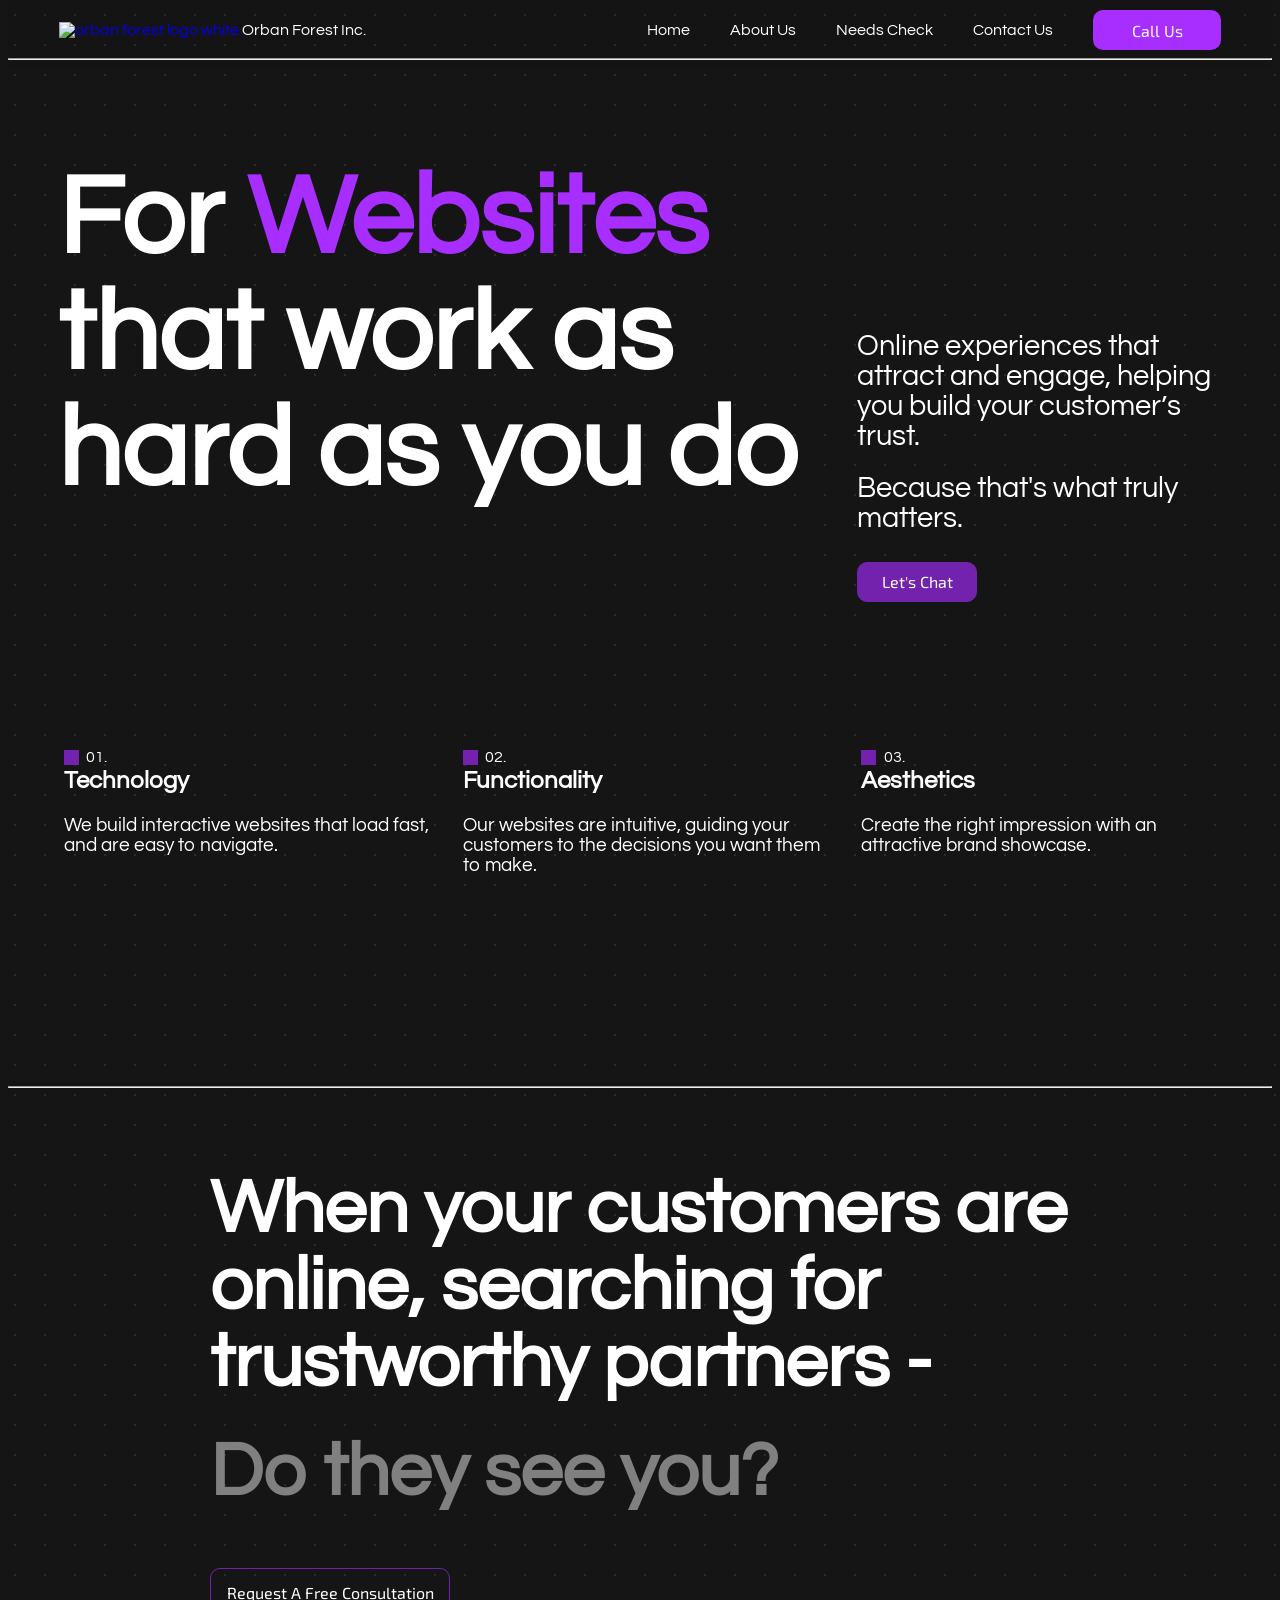
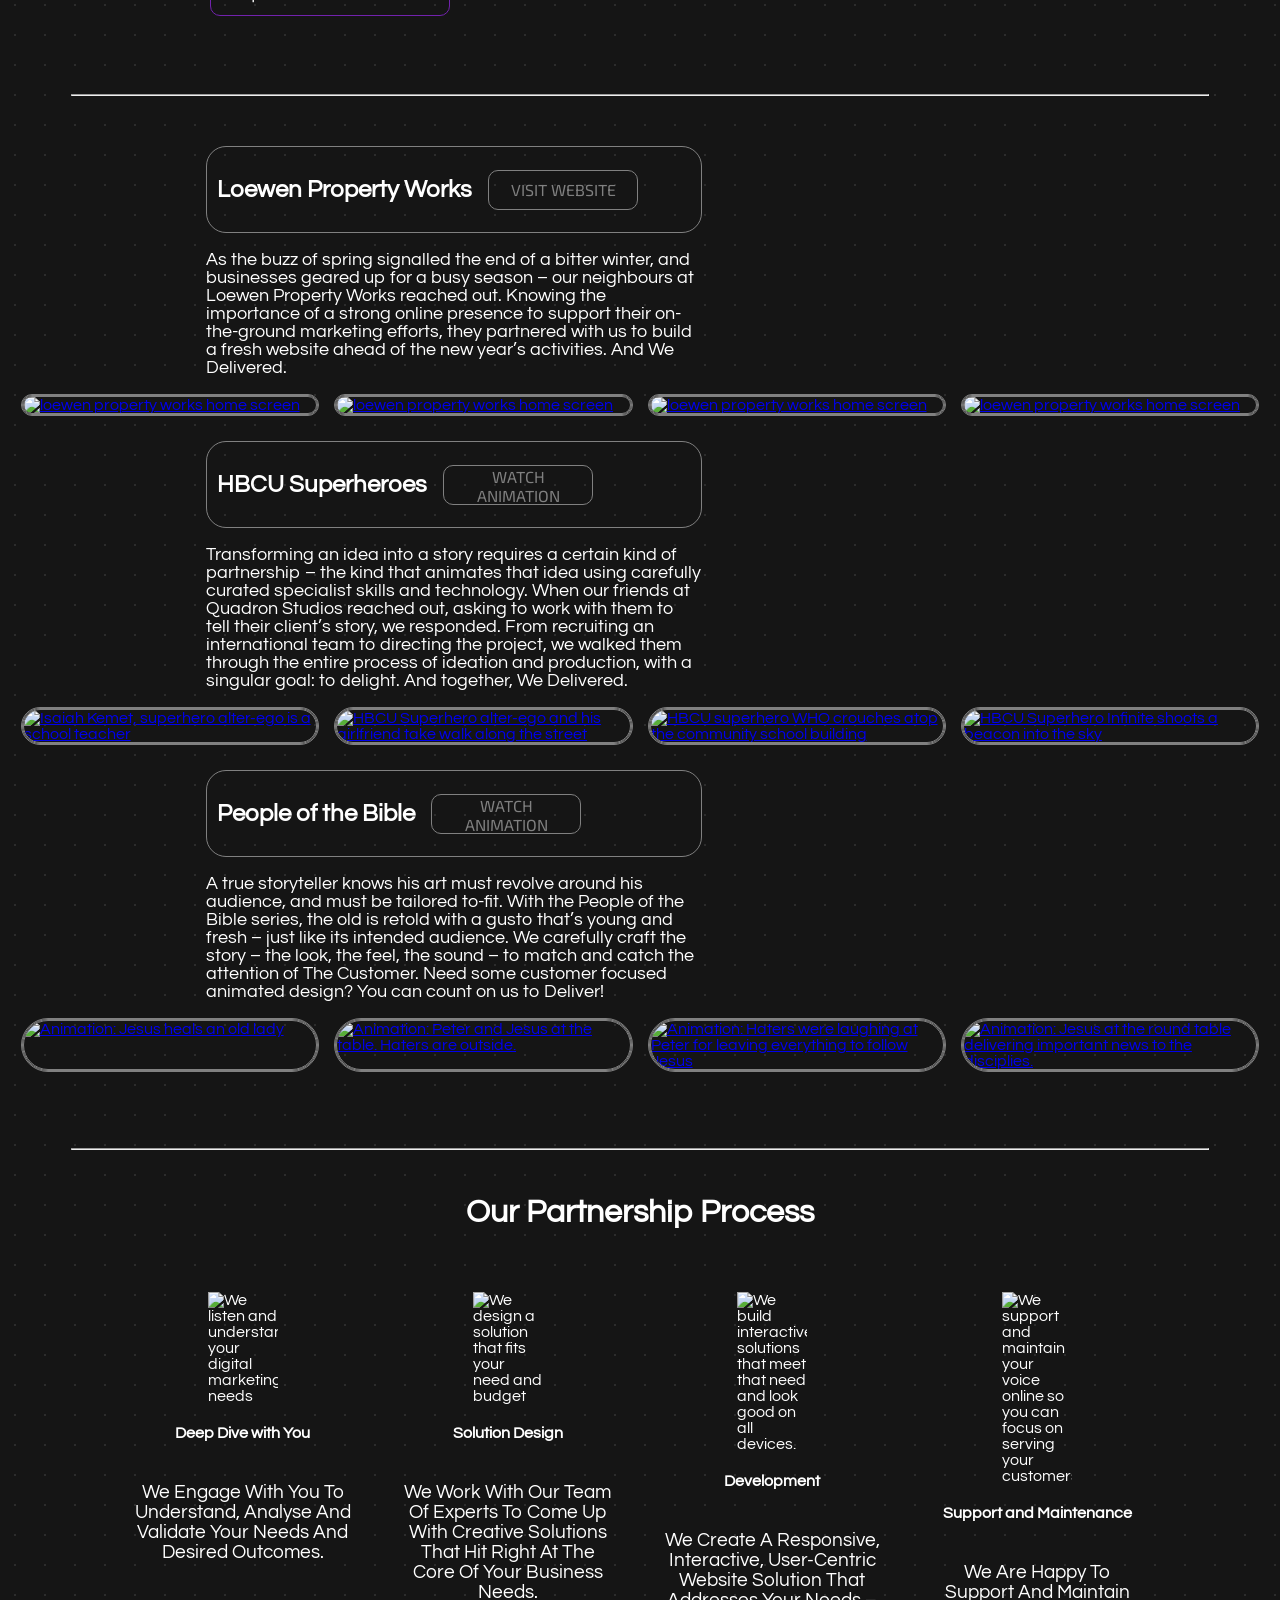
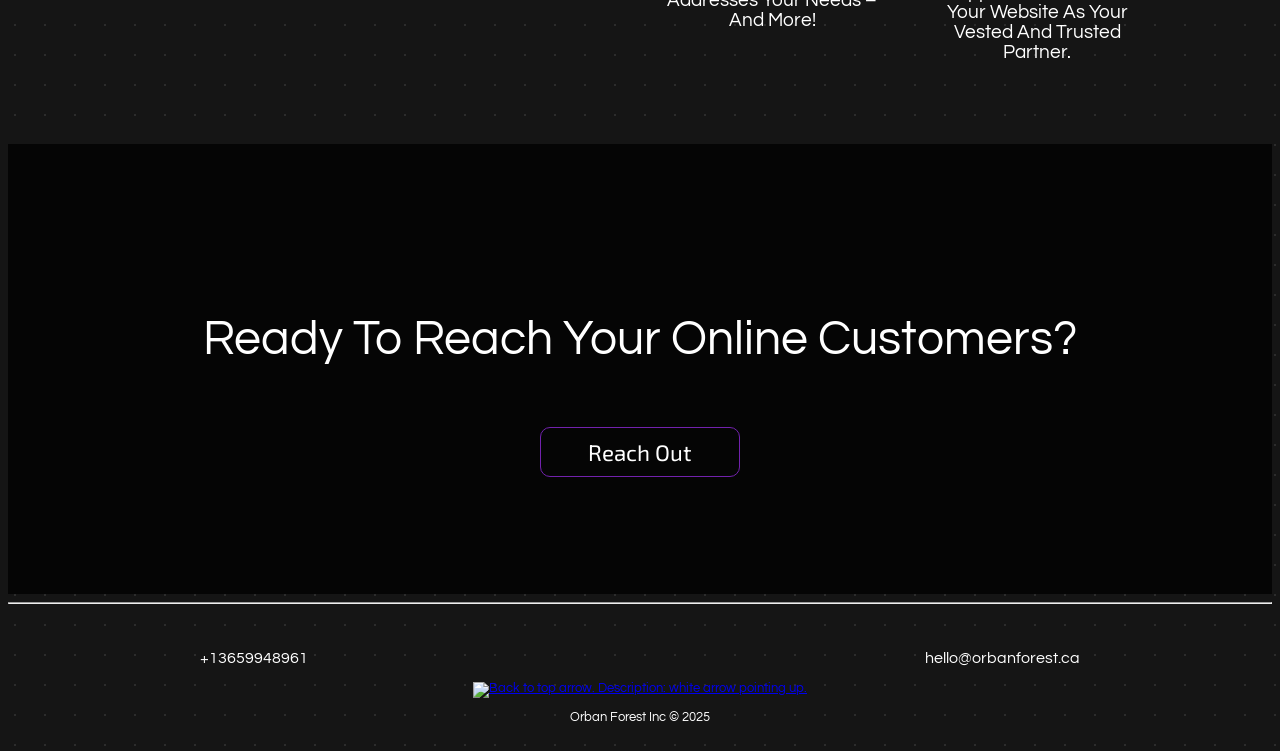
==== public/index.html @ 6bcba9a7 "added local Google tag manager to all pages" ====
<!DOCTYPE html>
<html lang="en">
<head>
    
     <!-- Google Tag Manager -->
<script>(function(w,d,s,l,i){w[l]=w[l]||[];w[l].push({'gtm.start':
new Date().getTime(),event:'gtm.js'});var f=d.getElementsByTagName(s)[0],
j=d.createElement(s),dl=l!='dataLayer'?'&l='+l:'';j.async=true;j.src=
'https://www.googletagmanager.com/gtm.js?id='+i+dl;f.parentNode.insertBefore(j,f);
})(window,document,'script','dataLayer','GTM-KR5FFXM5');</script>
<!-- End Google Tag Manager -->

    <!-- meta tags begin here -->
    <meta charset="UTF-8">
    <meta name="viewport" content="width=device-width, initial-scale=1.0">
    <meta name="description" content="When your business speaks to your customers’ true needs, lead generation feels effortless. Web design and digital marketing in Ontario.">
    <meta name="keywords" content="web designer in Brantford, digital marketing in Southern Ontario, digital marketing on the East coast, web design, web development, animation, 3D animation, advertising, online graphics, Illustration">
    <meta property="og:description" content="When your business speaks to your customers’ true needs, lead generation feels effortless. Web design and digital marketing in Ontario.">
    <meta name="author" content="Tayo">
    <meta property="og:title" content="Home: Orban Forest Inc.">
    <meta http-equiv="X-UA-Compatible" content="ie=edge">
    <!-- meta tags end here -->
    <link rel="preconnect" href="https://fonts.googleapis.com">
    <link rel="preconnect" href="https://fonts.gstatic.com" crossorigin>
    <link href="https://fonts.googleapis.com/css2?family=Arimo:ital,wght@0,400..700;1,400..700&family=Exo+2:ital,wght@0,100..900;1,100..900&family=Oswald:wght@200..700&family=Poppins:ital,wght@0,100;0,200;0,300;0,400;0,500;0,600;0,700;0,800;0,900;1,100;1,200;1,300;1,400;1,500;1,600;1,700;1,800;1,900&family=Questrial&display=swap" rel="stylesheet">
    <link rel="stylesheet" href="https://unpkg.com/aos@next/dist/aos.css" />
    <link rel="stylesheet" href="styles.css">
    <title>Orban Forest Inc. | Web Design and 3D Animation in Ontario, Canada </title>
    <link rel="icon" href="images/icons/favicon.png">
</head>
<body>
    <!-- Google Tag Manager (noscript) -->
<noscript><iframe src="https://www.googletagmanager.com/ns.html?id=GTM-KR5FFXM5"
height="0" width="0" style="display:none;visibility:hidden"></iframe></noscript>
<!-- End Google Tag Manager (noscript) -->

<!-- Orban Forest Google Tag Manager -->
 <!-- Google tag (gtag.js) -->
<script async src="https://www.googletagmanager.com/gtag/js?id=G-96TC3QEM62"></script>
<script>
  window.dataLayer = window.dataLayer || [];
  function gtag(){dataLayer.push(arguments);}
  gtag('js', new Date());

  gtag('config', 'G-96TC3QEM62');
</script>

<!-- End of Orban Forest Google Tag Manager -->
    <special-header></special-header>
    <script>
        document.addEventListener('DOMContentLoaded', function() {
    const changingWordSpan = document.getElementById('changing-word');
    const words = ["Websites", "Animations", "Illustrations"];
    let currentIndex = 0;

    function changeWord() {
        // Fade out the current word (optional, for smoother transition)
        changingWordSpan.style.opacity = 0;

        setTimeout(() => {
            // Change the word after a short delay
            currentIndex = (currentIndex + 1) % words.length;
            changingWordSpan.textContent = words[currentIndex];

            // Fade in the new word
            changingWordSpan.style.opacity = 1;
        }, 800); // This delay should match CSS transition duration
    }

    // Call changeWord initially and then at an interval
    setInterval(changeWord, 4000); // Change word every 4 seconds (4000 milliseconds)
});
    </script>
    <!-- Hero section -->
    <div class="hero">
        <div class="hero-main">
            <div id="hero-text">
                <h1>For <span id="changing-word">Websites </span> &nbsp; that work as hard as you do</h1>
            </div>
            <div id="hero-subtitle">
                <h3>Online experiences that attract and engage, helping you build your customer’s trust. </h3>
                <h3 id="this-matters">Because that's what truly matters.</h3>
                <a href="contact-us.html"><button>Let's chat</button></a>
            </div>
        </div>
        
        <div id="hero-reasons">
            <div class="reason">
                <div id="reason-count">
                    <p><div id="square"></div>01.</p>
                </div>
                <h2>Technology</h2>
                <p>
                    We build interactive websites that load fast, and are easy to navigate. 
                </p>
            </div>
            <div class="reason">
                <div id="reason-count">
                    <p><div id="square"></div>02.</p>
                </div>
                <h2>Functionality</h2>
                <p>
                    Our websites are intuitive, guiding your customers to the decisions you want them to make.
                </p>
            </div>
            <div class="reason">
                <div id="reason-count">
                    <p><div id="square"></div>03.</p>
                </div>
                <h2>Aesthetics</h2>
                <p>
                    Create the right impression with an attractive brand showcase. 

                </p>
            </div>
        </div>
    </div>
    <hr class="hero-hr">
    <section id="conversation" data-aos="fade-up">
        <h3>When your customers are online, searching for trustworthy partners -  </h3>
        <h3 id="main-question">Do they see you?  </h3>
        
        <button><a href="contact-us.html">request a free consultation</a></button>
        
    </section>
    <hr class="conversation-hr">
    <section class="our-work">
        <div class="project">
            <div class="description" data-aos="fade-left">
                <div id="description-header" data-tilt data-tilt-glare>
                    <h2>Loewen Property Works</h2>
                    <!-- <h3>website</h3> -->

                    
                        <button>
                            <a href="https://loewenpropertyworks.ca/">VISIT WEBSITE</a>
                            
                        </button>
                    
                </div>
                <p>As the buzz of spring signalled the end of a bitter winter, and businesses geared up for a busy season – our neighbours at Loewen Property Works reached out. Knowing the importance of a strong online presence to support their on-the-ground marketing efforts, they partnered with us to build a fresh website ahead of the new year’s activities. And We Delivered.</p>
            </div>
            <div class="image-grid">
                <div class="project-images">
                    <div class="image" data-tilt data-tilt-glare>                        
                        <a href="https://loewenpropertyworks.ca/" target="_blank" rel="noopener noreferrer"><img src="images/Loewen/home-page_1.jpg" alt="loewen property works home screen"></a>
                    </div>
                    <div class="image" data-tilt data-tilt-glare>
                        <a href="https://loewenpropertyworks.ca/" target="_blank" rel="noopener noreferrer"><img src="images/Loewen/homepage2.jpg" alt="loewen property works home screen"></a>
                    </div>
                    <div class="image" data-tilt data-tilt-glare>
                        <a href="https://loewenpropertyworks.ca/" target="_blank" rel="noopener noreferrer"><img src="images/Loewen/mobile.jpg" alt="loewen property works home screen"></a>
                    </div>
                    <div class="image" data-tilt data-tilt-glare>
                        <a href="https://loewenpropertyworks.ca/" target="_blank" rel="noopener noreferrer"><img src="images/Loewen/tablet.jpg" alt="loewen property works home screen"></a>
                    </div>
                </div>
            </div>
        </div>
        <div class="project">
            <div class="description" data-aos="fade-right">
                <div id="description-header" data-tilt data-tilt-glare>
                    <h2>HBCU Superheroes</h2>
                    <!-- <h3>Animation</h3> -->

                    
                        <button class="youtube">
                            <a href="https://www.youtube.com/watch?v=HcpyruPiS2g">WATCH ANIMATION </a>
                            
                        </button>
                    
                </div>
                <p>Transforming an idea into a story requires a certain kind of partnership – the kind that animates that idea using carefully curated specialist skills and technology. When our friends at Quadron Studios reached out, asking to work with them to tell their client’s story, we responded. From recruiting an international team to directing the project, we walked them through the entire process of ideation and production, with a singular goal: to delight. And together, We Delivered.</p>
            </div>
            <div class="image-grid">
                <div class="project-images">
                    <div class="image" data-tilt data-tilt-glare>
                        </a>
                        <a href="https://www.youtube.com/watch?v=HcpyruPiS2g" target="_blank" rel="noopener noreferrer"><img src="images/HBCU-supes/1_lite.jpg" alt="Isaiah Kemet, superhero alter-ego is a school teacher"></a>
                    </div>
                    <div class="image" data-tilt data-tilt-glare>
                        <a href="https://www.youtube.com/watch?v=HcpyruPiS2g" target="_blank" rel="noopener noreferrer"><img src="images/HBCU-supes/2_lite.jpg" alt="HBCU Superhero alter-ego and his girlfriend take walk along the street"></a>
                    </div>
                    <div class="image" data-tilt data-tilt-glare>
                        <a href="https://www.youtube.com/watch?v=HcpyruPiS2g" target="_blank" rel="noopener noreferrer"><img src="images/HBCU-supes/4_lite.jpg" alt="HBCU superhero WHO crouches atop the community school building"></a>
                    </div>
                    <div class="image" data-tilt data-tilt-glare>
                        <a href="https://www.youtube.com/watch?v=HcpyruPiS2g" target="_blank" rel="noopener noreferrer"><img src="images/HBCU-supes/3_lite.jpg" alt="HBCU Superhero Infinite shoots a beacon into the sky"></a>
                    </div>
                </div>
            </div>
        </div>
        <div class="project">
            <div class="description" data-aos="fade-left">
                <div id="description-header" data-tilt data-tilt-glare>
                    <h2>People of the Bible </h2>
                    <!-- <h3>Animation</h3> -->

                    
                    <button class="youtube">                        
                        <a href="https://www.youtube.com/watch?v=NVBdqucaKxk" target="_blank" rel="noopener noreferrer">WATCH ANIMATION </a>                        
                    </button>
                    
                </div>
                <p>A true storyteller knows his art must revolve around his audience, and must be tailored to-fit. With the People of the Bible series, the old is retold with a gusto that’s young and fresh – just like its intended audience. We carefully craft the story – the look, the feel, the sound – to match and catch the attention of The Customer. Need some customer focused animated design? You can count on us to Deliver!</p>
            </div>
            <div class="image-grid">
                <div class="project-images">
                    <div class="image" data-tilt data-tilt-glare>                        
                        <a href="https://www.youtube.com/watch?v=NVBdqucaKxk" target="_blank" rel="noopener noreferrer"><img src="images/POTB/1.jpg" alt="Animation: Jesus heals an old lady"></a>
                    </div>
                    <div class="image" data-tilt data-tilt-glare>
                        <a href="https://www.youtube.com/watch?v=NVBdqucaKxk" target="_blank" rel="noopener noreferrer"><img src="images/POTB/4.jpg" alt="Animation: Peter and Jesus at the table. Haters are outside."></a>
                    </div>
                    <div class="image" data-tilt data-tilt-glare>
                        <a href="https://www.youtube.com/watch?v=NVBdqucaKxk" target="_blank" rel="noopener noreferrer"><img src="images/POTB/3.jpg" alt="Animation: Haters were laughing at Peter for leaving everything to follow Jesus"></a>
                    </div>
                    <div class="image" data-tilt data-tilt-glare>
                        <a href="https://www.youtube.com/watch?v=NVBdqucaKxk" target="_blank" rel="noopener noreferrer"><img src="images/POTB/9.jpg" alt="Animation: Jesus at the round table delivering important news to the disciplies."></a>
                    </div>
                </div>
            </div>
        </div>
    </section>
        <hr class="process-hr">
    <section class="our-process">
        <h3>Our Partnership Process  </h3>

        <div id="process-2" data-aos="fade-up">
            <div id="icon">
                <img src="images/icons/strategy.svg" alt="We listen and understand your digital marketing needs">
                <h4>Deep Dive with You </h4>
                <p>
                    We engage with you to understand, analyse and validate your needs and desired outcomes.
                </p>
            </div>
            <div id="icon">
                <img src="images/icons/site-map.svg" alt="We design a solution that fits your need and budget">
                <h4>Solution Design </h4>
                <p>
                    We work with our team of experts to come up with creative solutions that hit right at the core of your business needs. 
                </p>
            </div>
            <div id="icon">
                <img src="images/icons/responsive-design.svg" alt="We build interactive solutions that meet that need and look good on all devices.">
                <h4>Development </h4>
                <p>
                    We create a responsive, interactive, user-centric website solution that addresses your needs – and more! 
                </p>
            </div>

            <div id="icon">
                <img src="images/icons/analytics.svg" alt="We support and maintain your voice online so you can focus on serving your customers.">
                <h4>Support and Maintenance </h4>
                <p>We are happy to support and maintain your website as your vested and trusted partner. 
                </p>
            </div>
        </div>
        
    </section>
    <section class="home-cta">
        <div id="ready-to-create">
        <h4 data-aos="fade-up">ready to reach your online customers? </h3>
        <a href="contact-us.html" data-aos="fade-in" data-aos-offset="200" data-aos-easing="ease-in-out"><button>reach out</button></a>
        </div>
    </section>
    <hr>
        <special-footer></special-footer>



    


    

<script src="script.js"></script>
    <script src="https://unpkg.com/aos@next/dist/aos.js"></script>
    <script>
        AOS.init();
    </script>
</body>
</html>
---- public/styles.css ----
*,
*::after,
*::before {
  box-sizing: border-box;
}

:root {
  --bar-width: 40px;
  --bar-height: 4px;
  --foreground: white;
  --background: black;
  --hamburger-gap: 6px;
  --hamburger-margin: 10px;
  --animation-timing: 200ms ease-in-out;
  --hamburger-height: calc(var(--bar-height) * 3 + var(--hamburger-gap) * 2);
  --brand-color-light: #a82eff;
  --brand-color-dark: #7222ad;
}
.responsive-header {
  display: flex;
  flex-direction: column;
  margin: 0;
  padding: 0;
  width: 100%;
  align-items: center;
  position: sticky;
  top: 0;
  margin-top: -1rem;
  z-index: 20;
  background-color: rgba(21, 21, 21, 0.1); /* Semi-transparent by default */
  transition: background-color 0.3s ease;
}
.responsive-header.sticking {
  background-color: rgba(21, 21, 21, 1); /* Fully opaque when sticky */
  /* Add any other styles you want when sticky */
  box-shadow: 0 2px 4px rgba(21, 21, 21, 0.1);
}
#call-button button {
  background-color: #a82eff;
  width: 8rem;
  border: none;
}
#call-button button:hover {
  border: 1px solid #a82eff;
  background-color: transparent;
}
.responsive-header > .mobile-call-button {
  align-items: center;
}
.mobile-call-button {
  display: none;
  top: var(--hamburger-margin);
  left: 50%;
  z-index: 2;
}
.mobile-call-button button {
  height: 40px;
  width: 100px;
  font-size: 1rem;
  border: 1px solid #a82eff;
  border-radius: 10px;
  background-color: #a82eff;
  color: white;
  text-transform: capitalize;
}
.hamburger-menu {
  --x-width: calc(var(--hamburger-height) * 1.41421356237);
  display: none;
  flex-direction: column;
  gap: var(--hamburger-gap);
  width: max-content;
  top: var(--hamburger-margin);
  left: var(--hamburger-margin);
  z-index: 45;
}
.hamburger-menu:has(input:checked) {
  --foreground: black;
  --background: white;
}
.hamburger-menu:has(input:focus-visible)::before,
.hamburger-menu:has(input:focus-visible)::after,
.hamburger-menu input:focus-visible {
  border: 1px solid var(--background);
  box-shadow: 0 0 0 1px var(--foreground);
}

.hamburger-menu::before,
.hamburger-menu::after,
.hamburger-menu input {
  padding: 0;
  margin: 0;
  content: "";
  width: var(--bar-width);
  height: var(--bar-height);
  background-color: var(--foreground);
  border-radius: 9999px;
  transform-origin: left center;
  transition: opacity var(--animation-timing), width var(--animation-timing),
    rotate var(--animation-timing), translate var(--animation-timing),
    background-color var(--animation-timing);
}
.hamburger-menu input {
  appearance: none;
  padding: 0;
  margin: 0;
  outline: none;
  pointer-events: none;
}
.hamburger-menu:has(input:checked)::before {
  rotate: 45deg;
  width: var(--x-width);
  translate: 0 calc(var(--bar-height) / -2);
}
.hamburger-menu:has(input:checked)::after {
  rotate: -45deg;
  width: var(--x-width);
  translate: 0 calc(var(--bar-height) / 2);
  z-index: 10;
}
.hamburger-menu input:checked {
  opacity: 0;
  width: 0;
  color: #050505;
}
.sidebar {
  display: none;
  transition: translate var(--animation-timing);
  translate: 0px -100%;
  padding-top: calc(var(--hamburger-height) + var(--hamburger-margin) + 1rem);
  background-color: var(--foreground);
  color: var(--background);
  min-width: 12rem;
  min-height: 30vh;
  position: absolute;
  left: 0;
  top: 0;
  margin-left: 0;
  z-index: 35;
}
.sidebar nav {
  padding: 0rem 1rem;
  display: flex;
  flex-direction: column;
  justify-content: space-evenly;
  font-size: 1.5rem;
  width: 100%;
}
.sidebar a {
  text-decoration: none;
  color: #151515;
}
.sidebar a:hover {
  background-color: #050505;
  color: white;
  padding: 5%;
}
.hamburger-menu:has(input:checked) + .sidebar {
  translate: 0;
}
/* css for the header starts here */
header {
  text-decoration: none;
  margin: 0;
  padding: 0;
  width: 100%;
  height: 60px;
}
header * {
  list-style: none;
}
.inner-header {
  width: 92%;
  height: 100%;
  display: flex;
  justify-content: space-between;
  align-items: center;
  margin: 0 auto;
}
.logo-container {
  height: 100%;
  display: flex;
}
.logo-container * {
  align-items: center;
}
.logo-container img {
  height: 100%;
}
.logo-container a {
  align-self: center;
  text-decoration: none;
}
.logo-container p {
  height: 100%;
  color: white;
  display: flex;
}
.navigation {
  height: 100%;
}
.navigation a {
  height: 100%;
  display: table;
  align-items: center;
  padding: 0px 20px;
  float: left;
  text-decoration: none;
  color: white;
}
.navigation a:last-child {
  padding-right: 0px;
}
.navigation a li {
  display: table-cell;
  vertical-align: middle;
}
.navigation button {
  height: 40px;
  width: 80px;
  font-size: 1rem;
  border: 1px solid gray;
  border-radius: 10px;
  background-color: transparent;
  color: white;
  text-transform: capitalize;
}
.header-hr {
  margin-top: -0.1rem;
  width: 100%;
}
/* Header mobile responsiveness */
@media (max-width: 480px) {
  .responsive-header {
    width: 100%;
  }
}

@media (max-width: 700px) {
  .navigation {
    display: none;
  }
  .navigation button {
    display: block;
  }
  .hamburger-menu {
    display: flex;
    align-items: center;
  }
  /* Show mobile call button */
  .mobile-call-button {
    display: flex;
  }
  .header-hr {
    margin-top: 0.5rem;
    width: 100%;
  }

  /* Adjust sidebar position for right-side hamburger */
  .sidebar {
    right: 0;
    left: auto;
    display: flex;
  }
}
body {
  font-family: "questrial", sans-serif;
  font-optical-sizing: auto;
  font-style: normal;
  color: white;
  background-color: #151515;
  background-image: radial-gradient(#2c2c2c 1px, transparent 1px);
  background-size: 30px 30px;
}

/* body::before {
    content: "";
    position: absolute; 
    top: 0; left: 0;
    width: 100%; height: 100%;
    background: #2c2c2c;
    transform: scale(0.1); */
/* box-shadow: 0 0 10px #2c2c2c,
                0 0 20px #2c2c2c,
                0 0 40px #2c2c2c,
                0 0 60px #2c2c2c,;
} */
.hero {
  padding: 2% 0% 6% 2%;
  height: 100%;
}
.hero-main {
  display: flex;
  width: 100%;
  height: 65dvh;
}
#hero-text {
  width: 66.5%;
  height: 70%;
  margin-bottom: 2rem;
  padding-left: 2%;
}
h1 {
  font-size: 7rem;
  font-weight: 600;
}
h1 span {
  color: #a82eff;
  transition: opacity 800ms ease-in-out;
  width: 8.5ch;
  display: inline-block;
  text-align: left;
}
#hero-subtitle {
  display: flex;
  flex-direction: column;
  justify-content: flex-end;
  width: 30%;
  padding-bottom: 3%;
  margin-bottom: 2rem;
}
#hero-subtitle h3 {
  font-weight: 300;
  font-size: 1.8rem;
}
#this-matters {
  margin-top: -2%;
}
#hero-subtitle button {
  width: 120px;
  height: 40px;
  font-size: 1rem;
  background-color: #7222ad;
  border: 1px solid #7222ad;
  border-radius: 10px;
  color: white;
  font-family: "Exo 2", sans-serif;
  justify-content: center;
  text-transform: capitalize;
}
#hero-subtitle button:hover {
  background-color: transparent;
  color: white;
  transition-duration: 0.3s;
}
button {
  width: 120px;
  height: 40px;
  font-size: 1rem;
  background-color: #7222ad;
  border: 1px solid #7222ad;
  border-radius: 10px;
  color: white;
  font-family: "Exo 2", sans-serif;
  justify-content: center;
  text-transform: capitalize;
  margin-left: 0px;
}
button:hover {
  background-color: transparent;
  color: white;
  transition-duration: 0.3s;
}
#hero-reasons {
  display: flex;
  margin-top: 5%;
  height: 30dvh;
  padding-left: 1.5%;
}
/* the reason class describes the behavior of each block of text highlighting a selling point */
.reason {
  display: flex;
  flex-direction: column;
  height: 20%;
  margin-right: 2px;
  justify-content: space-between;
  width: 32.5%;
  padding: 0 1%;
}
/* The reason-count id describes the behavior of the numeral associated with each selling point */
.reason #reason-count {
  display: flex;
  align-items: flex-end;
}
.reason #square {
  width: 15px;
  height: 15px;
  background-color: #7222ad;
  margin-right: 2%;
}
.reason h2 {
  margin-top: 1%;
}
.reason > p {
  display: flex;
  justify-content: flex-start;
  margin-top: 0.5%;
  font-size: 1.2rem;
}

hr {
  height: 1px solid rgb(53, 53, 53);
}
/* This section describes the Buyer Conversation section of the home page */
#conversation {
  font-size: 4rem;
  font-weight: lighter;
  font-family: "questrial", sans-serif;
  display: flex;
  flex-direction: column;
  padding-left: 16%;
  padding-right: 15%;
}
#conversation #main-question {
  margin-top: -5%;
  color: gray;
}
#conversation button {
  margin-top: -2%;
  width: 15rem;
  height: 3rem;
  font-size: 1rem;
  background-color: transparent;
  border: 1px solid #7222ad;
  border-radius: 10px;
  color: white;
  font-family: "Exo 2", sans-serif;
  text-transform: capitalize;
  margin-bottom: 8%;
}
#conversation button:hover {
  background-color: #7222ad;
  color: white;
  transition: 0.4s ease-in-out;
}
#conversation a {
  color: white;
  text-decoration: none;
}

.conversation-hr {
  width: 90%;
}

/* This section describes the "our work" section of the home page */

.our-work {
  width: 100%;
  display: flex;
  flex-direction: column;
  justify-content: center;
  margin-top: 3%;
  margin-bottom: 5%;
}
.project {
  margin: 1%;
}
.description {
  width: 50%;
  padding-left: 5%;
  padding-right: 5%;
  font-size: 1rem;
  margin-left: 10%;
  margin-bottom: 4%;
  border: 1px;
}

#description-header {
  display: flex;
  align-items: center;
  border: 1px solid gray;
  border-radius: 20px;
  padding: 2%;
  background-color: transparent;
}
#description-header h2 {
  margin-right: 1rem;
}
#description-header h3 {
  background-color: #7222ad;
  padding: 1.5%;
  border-radius: 10px;
  margin-left: 2%;
  margin-right: 2%;
  color: white;
}
#description-header button {
  width: 150px;
  height: 40px;
  font-size: 1rem;
  background-color: transparent;
  border: 1px solid gray;
  border-radius: 10px;
  font-family: "Exo 2", sans-serif;
  justify-content: space-around;
  text-transform: capitalize;
}
.youtube button {
  background-color: transparent;
}
button .youtube:hover {
}
#description-header button:hover {
  background-color: #a82eff;
  transition: 0.4s ease-in-out;
}
#description-header a {
  text-decoration: none;
  color: gray;
}
#description-header a:hover {
  color: white;
}
.fas {
  font-size: 24px;
  color: gray;
}

.description p {
  font-weight: 300;
  font-size: 1.1rem;
}
.image-grid {
  display: flex;
  justify-content: center;
  margin-top: -2rem;
}
.project-images {
  width: 82rem;
  display: grid;
  grid-template-columns: 1fr 1fr 1fr 1fr;
  gap: 15px;
  grid-template-rows: 1fr;
}
.project-images * {
  background-color: transparent;
  border-radius: 30px;
  border: 1px solid gray;
  width: 100%;
  object-fit: fill;
  display: flex;
  object-fit: cover;
}
/* This section describes the How We Work section of the home page */
.process-hr {
  width: 90%;
}
.our-process {
  display: flex;
  flex-direction: column;
  align-items: center;
}
.our-process h3 {
  font-size: 2rem;
  margin-top: 3%;
  margin-bottom: 5%;
  text-transform: capitalize;
}
#process-icons {
  display: flex;
}

.our-process p {
  font-size: 1.2rem;
}
#process-2 {
  display: grid;
  width: 80%;
  grid-template-columns: 1fr 1fr 1fr 1fr;
  gap: 3rem;
}
#icon {
  display: flex;
  flex-direction: column;
  align-items: center;
  width: 100%;
}
#icon img {
  align-items: center;
}

#icon img:hover {
  transform: scale(140%);
  transition: 200ms ease-in-out;
}
#process-2 img {
  width: 70px;
  display: flex;
  justify-content: center;
}
#process-2 img:hover {
  transform: scale(10%, 10%, 0);
}
#icon > p {
  text-transform: capitalize;
  text-align: center;
}

#ready-to-create {
  display: flex;
  flex-direction: column;
  justify-content: center;
  align-items: center;
  width: 100%;
  height: 50vh;
  background-color: #050505;
  margin-top: 5%;
}

#ready-to-create h4 {
  font-size: 3rem;
  text-transform: capitalize;
  font-weight: 200;
}
#ready-to-create button {
  width: 200px;
  height: 50px;
  font-size: 1.4rem;
  background-color: transparent;
  border: 1px solid #7222ad;
  border-radius: 10px;
  color: white;
  font-family: "Exo 2", sans-serif;
  justify-content: space-around;
  text-transform: capitalize;
  margin-bottom: 5%;
}
#ready-to-create button:hover {
  background-color: #7222ad;
  transition: 300ms ease-in-out;
}
#ready-to-create a:hover {
  transform: translate3d();
  transition: 0.4s ease-out;
}

/* The About Us page begins here */
.about-us {
  width: 100%;
  display: flex;
  justify-content: center;
  margin-top: 5%;
  margin-bottom: 5%;
}
.about-us-text {
  width: 35%;
  padding-left: 5%;
  padding-right: 5%;
  font-size: 1.5rem;
}
.about-us-text h3 {
  font-size: 1.2rem;
  margin-bottom: -5%;
}
.about-us-text p {
  font-weight: 400;
}
.about-us-img {
  width: 35%;
  height: 50dvh;
  background-image: url(images/services/website7.jpg);
  background-position: center center;
  border-radius: 40px;
}
.about-us-text button {
  width: 120px;
  height: 40px;
  font-size: 1rem;
  background-color: #7222ad;
  border: none;
  border-radius: 10px;
  color: white;
  font-family: "Exo 2", sans-serif;
  justify-content: center;
  text-transform: capitalize;
}
.about-us-text button:hover {
  border: 1px solid #7222ad;
  border-radius: 10px;
  color: white;
  background-color: transparent;
}
/* This section describes the service offering area of the About Us page */

.services {
  display: flex;
  flex-direction: column;
  justify-content: center;
  margin-top: 5%;
  margin-left: 20%;
  margin-right: 20%;
}
#services-header {
  padding-left: 1%;
  font-size: 1.5rem;
}
#services-header h3 {
  font-size: 1.2rem;
  margin-bottom: -1%;
}

.service-offering {
  height: 15vh;
  border: 1px solid gray;
  border-radius: 20px;
  padding: 1% 2%;
  display: flex;
  margin-bottom: 2%;
  overflow: hidden;
  justify-content: center;
}
.service {
  display: flex;
  align-items: center;
  justify-content: space-between;
  width: 100%;
}
.service-hover {
  display: flex;
  flex-direction: column;
  transform: translateY(10px);
  transition: 0.3s cubic-bezier(0.3, 0.8, 0.3, 1.5);
  width: 100%;
}
.service-hover:hover {
  transform: translateY(-165px);
  transition: 0.3s cubic-bezier(0.3, 0.8, 0.3, 1.5);
}
.service > h3 {
  font-size: 4rem;
  display: flex;
  align-items: center;
  width: 50%;
  justify-content: flex-start;
  transform: translateY(-35px);
}

.service-hover ul {
  display: flex;
  justify-content: space-between;
  width: 50%;
  transform: translateY(-35px);
  text-transform: capitalize;
  font-size: 1.1rem;
}
#children-book {
  width: 150px;
}

.services button {
  height: 100px;
  width: 100%;
  font-size: 2rem;
  margin-bottom: 5rem;
  border: 1px solid gray;
  border-radius: 20px;
  background-color: transparent;
  color: white;
  text-transform: capitalize;
}
.services button:hover {
  background-color: white;
  color: #050505;
}
#start-project a {
  text-decoration: none;
  color: white;
}

#scrolling-pictures {
  display: grid;
  grid-template-columns: 1fr 1fr 1fr 1fr 1fr 1fr;
  gap: 20px;
}

/* This section describes the Contact Us page */

.contact-page {
  width: 100%;
  margin-left: 15%;
  margin-right: 15%;

  display: flex;
}
.contact-page label {
  font-size: 0.9rem;
}
.contact-message {
  width: 20%;
  padding: 1rem;
  height: 70dvh;
  border: 1px solid gray;
  border-radius: 20px;
  margin-top: 4rem;
  margin-right: 1rem;
}
.contact-message h1 {
  font-size: 4rem;
}
.contact-message ul {
  list-style: none;
  padding-left: 0;
}
.contact-form {
  width: 43%;
  margin-top: 6rem;
}
#client-name {
  margin-bottom: 5px;
}
.personal-information {
  display: flex;
  flex-direction: column;
  align-items: center;
  border: 1px solid gray;
  width: 95%;
  border-radius: 10px;
  padding: 20px;
}
.personal-information input[type="text"] {
  width: 21rem;
  margin-right: 10px;
}
.personal-information input[type="email"] {
  width: 21rem;
  margin-right: 10px;
}

input[type="text"],
input[type="email"] {
  height: 1.4rem;
  border-radius: 5px;
  border: 1px solid gray;
  color: gray;
  background-color: transparent;
  padding: 3px;
}
#client-name {
  display: flex;
}

#client-contact {
  display: flex;
}
#company-url input[type="text"] {
  width: 43rem;
}
.project-info {
  display: grid;
  grid-template-columns: 1fr 1fr 1fr;
  gap: 15px;
  padding-top: 15px;
  width: 100%;
}
.project-info > * {
  background-color: transparent;
  border-radius: 10px;
  padding: 15px;
  border: 1px solid gray;
}
#service-required {
  display: flex;
  flex-direction: column;
}

#message {
  grid-column: span 2;
  height: 12rem;
  display: flex;
  flex-direction: column;
}

#message textarea {
  border-radius: 10px;
  border: 1px solid gray;
  background: transparent;
  font-family: "Exo 2", sans-serif;
  font-size: medium;
  color: white;
  padding: 1rem;
  height: 10rem;
}
form button {
  width: 100%;
  height: 3rem;
  margin-top: 0.5rem;
  font-family: "Exo 2", sans-serif;
  font-size: 1.5rem;
  font-weight: 500;
  color: white;
  background: transparent;
  border: 1px solid gray;
  border-radius: 10px;
}
form button:hover {
  background-color: white;
  color: #151515;
  transition: 300ms ease-in-out;
}
/* This section describes the page footer */
#lower-line {
  margin-top: 3rem;
}
footer {
  padding: 0;
  list-style: none;
  text-decoration: none;
  width: 100%;
  display: flex;
  flex-direction: column;
  overflow: hidden;
  padding: 70px 0;
  box-sizing: border-box;
  margin-top: -3rem;
}
.inner-footer {
  margin: 0 auto;
  width: 1100px;
  height: 100%;

  display: flex;
  flex-direction: column;
  justify-content: center;
  align-items: center;
}
.footer-logo {
  display: flex;
  width: 60%;
  justify-content: center;
  align-items: center;
  font-size: 0.6rem;
}
.footer-info {
  width: 80%;
  display: flex;
  justify-content: space-between;
}
.copyright {
  display: flex;
  flex-direction: column;
  align-items: center;
}
.inner-footer > .copyright {
  font-size: 0.8rem;
  width: 100%;
  display: flex;
  justify-content: center;
}
.submission-confirmation {
  display: flex;
  flex-direction: column;
  justify-content: center;
  align-items: center;
}
.submission-confirmation h1 {
  font-size: 5rem;
}

/* Website Needs Assessment */
/* ======================= */

#assessment-body {
  color: white;
  font-family: "questrial", sans-serif;
  display: flex;
  justify-content: center;
  align-items: flex-start; /* Align to top for better scrolling on smaller screens */
  /* min-height: 100vh; */
  padding: 2rem 1rem; /* Add padding for overall layout */
}
.assessment-container {
  background-color: transparent;
  border: 1px solid gray;
  border-radius: 1rem; /* Rounded corners */
  box-shadow: 0 10px 15px -3px rgba(0, 0, 0, 0.1),
    0 4px 6px -2px rgba(0, 0, 0, 0.05); /* Subtle shadow */
  max-width: 800px; /* Max width for readability */
  width: 100%;
  padding: 2.5rem; /* Ample padding inside */
  display: flex;
  flex-direction: column;
  gap: 1.5rem;
}
.assessment-container h1 {
  color: white !important;
}
.assessment-container #introduction-text {
  color: white !important;
}
.assessment-container #question-text {
  color: white !important;
}
/* Custom styles for option buttons to mimic previous design */
.option-button {
  transition: all 0.2s ease-in-out;
  cursor: pointer;
  border: 2px solid #e2e8f0; /* Light border */
  height: auto;
}
.option-button:hover {
  background-color: transparent; /* Light blue on hover */
  border-color: var(--brand-color-dark); /* Blue border on hover */
}
.option-button.selected {
  background-color: var(--brand-color-dark); /* Medium blue when selected */
  border-color: transparent; /* Darker blue border when selected */
  font-weight: 600;
  color: white; /* Darker text for selected */
}

/*  Progress Bar */

#progressBar {
  background-color: var(--brand-color-light) !important;
}
#next-button {
  background-color: transparent;
  border: 2px solid var(--brand-color-light);
  font-size: 1.2rem;
}
#next-button:hover {
  background-color: var(--brand-color-dark);
  transform: scale(1.1);
  transition: var(--animation-timing);
  border: transparent;
}

#submit-button {
  width: auto;
}
/* Custom styles for message boxes to mimic previous design */
.message-box {
  background-color: #ecfdf5; /* Light green background */
  border: 1px solid var(--brand-color-light); /* Green border */
  color: black; /* Dark green text */
  padding: 1rem;
  border-radius: 0.5rem;
  margin-top: 1rem;
  text-align: center;
  font-weight: 500;
}
.message-box.alert-danger {
  background-color: #fcebeb; /* Light red background */
  border-color: #f5c6cb; /* Red border */
  color: #721c24; /* Dark red text */
}

/* Spinner animation */
.loading-spinner {
  border: 4px solid rgba(0, 0, 0, 0.1);
  border-left-color: #3b82f6;
  border-radius: 50%;
  width: 24px;
  height: 24px;
  animation: spin 1s linear infinite;
  display: inline-block;
  vertical-align: middle;
  margin-right: 8px;
}
@keyframes spin {
  0% {
    transform: rotate(0deg);
  }
  100% {
    transform: rotate(360deg);
  }
}
#email-submit-button {
  background-color: white !important;
  color: black;
  font-size: 2rem;
  height: auto;
}

/* Responsive adjustments for smaller screens */
@media (max-width: 767.98px) {
  .assessment-container {
    padding: 1.5rem;
  }
  .h1 {
    font-size: 2rem !important; /* Adjust heading size */
  }
  .option-button {
    padding: 0.75rem 1rem; /* Adjust button padding */
  }
}

/* This section describes how the home page will look on tablets and on mobile devices. */
/* This section describes media queries for the Home page */

/* Mobile Phones: 360px - 480px */
@media (orientation: portrait) and (max-width: 480px) {
  .hero {
    width: 100%;
  }
  .hero-main {
    flex-direction: column;
    align-items: flex-start;
    overflow: hidden;
    width: 100%;
  }
  #hero-text {
    width: 100%;
    text-align: left;
    padding-right: 15%;
  }
  #hero-text h1 {
    font-size: 2.5rem;
    margin-top: 10%;
  }
  #hero-subtitle {
    width: 90%;
    /* padding-right: 10%; */
    margin-top: -12rem;
    padding-left: 2%;
  }
  #hero-subtitle h3 {
    font-size: 1rem;
  }
  #hero-subtitle a {
    padding-left: 2%;
  }
  #hero-reasons {
    flex-direction: column;
    margin-top: -150px;
  }
  .reason {
    margin-bottom: 40px;
    width: 100%;
  }
  .reason h2 {
    font-size: 1rem;
  }
  .reason p {
    font-size: 0.8rem;
  }
  .hero-hr {
    margin-top: 220px;
  }
  #conversation {
    font-size: 2rem;
    padding-left: 4%;
    max-width: 100%;
  }
  .conversation-hr {
    margin: 30px 0px;
  }
  .our-work {
    padding-left: 2%;
    width: 100%;
  }
  .project {
    align-items: center;
  }
  .description {
    width: 100%;
    margin-top: 6%;
    margin-left: 0;
    padding: 0;
  }
  .description p {
    font-size: 1rem;
  }
  .image-grid {
    margin-top: 0rem;
  }
  .project-images {
    grid-template-columns: 1fr;
    gap: 10px;
  }
  .our-process h3 {
    text-align: center;
  }
  #process-2 {
    grid-template-columns: 1fr;
    grid-template-rows: 1fr 1fr 1fr 1fr;
    width: 100%;
    padding-left: 4%;
  }
  .home-cta {
    width: 100%;
    display: flex;
    justify-content: center;
  }
  #ready-to-create {
    padding-left: 2%;
    width: 90%;
  }
  #ready-to-create h4 {
    font-size: 2rem;
    text-align: center;
  }
  #ready-to-create button {
    width: 150px;
    font-size: 1rem;
  }
  /* This section includes max screen size 480px media queries for the About Us page */
  .about-us {
    flex-direction: column;
    align-items: flex-start;
    width: 100%;
    padding: 0 5%;
    margin: 0;
  }
  .about-us-text {
    width: 90vw;
    padding: 0;
    margin: 0;
  }
  .about-us-text h3 {
    margin-top: 20%;
  }
  .about-us-text h2 {
    font-size: 1.8rem;
    margin-top: 20%;
  }
  .about-us-text p {
    font-size: 1.1rem;
    margin-top: 0%;
  }
  .about-us-text button {
    width: 40%;
    height: 40px;
    font-size: 1rem;
    background-color: #7222ad;
    border: none;
    border-radius: 10px;
    color: white;
    font-family: "Exo 2", sans-serif;
    justify-content: center;
    text-transform: capitalize;
    margin-top: 15%;
  }
  .about-us-img {
    width: 90%;
    height: 30vh;
    margin-top: 10%;
    margin-bottom: 10%;
    background-size: cover;
  }
  .services {
    margin-left: 5%;
    margin-right: 5%;
  }
  .service-offering {
    flex-direction: column;
    align-items: center;
  }
  .service {
    width: 100%;
    margin-bottom: 10%;
  }
  .service > h3 {
    font-size: 1.5rem;
  }
  .service ul {
    display: flex;
    flex-direction: column;
    justify-content: space-evenly;
    height: 100%;
  }
  .service li {
    font-size: 0.8rem;
  }
  .service-hover {
    width: 100%;
    transform: translateY(215px);
  }
  #scrolling-pictures {
    grid-template-columns: 1fr 1fr;
    gap: 10px;
  }
  /* This section describes the contact page for mobile phones width 360px - 480px */
  * {
    box-sizing: border-box;
  }
  .contact-page {
    flex-direction: column;
    padding: 10px;
    width: 100%;
  }
  .contact-page > * {
    justify-content: center;
    align-items: center;
  }
  .contact-message {
    text-align: center;
    align-self: center;
    margin-bottom: 20px;
    width: 100%;
  }
  .contact-form {
    width: 100%;
  }
  .personal-information,
  .project-info {
    flex-direction: column;
    align-items: center;
  }

  #client-name,
  #client-contact {
    flex-direction: column;
  }
  #client-name div,
  #client-contact div {
    width: 100%;
  }
  #client-name input[type="text"] {
    width: 18rem;
  }
  #client-contact input[type="text"] {
    width: 18rem;
  }
  #client-contact input[type="email"] {
    width: 18rem;
  }
  #company-url input[type="text"] {
    width: 18rem;
  }
  .project-info > * {
    width: 79vw;
  }
  button {
    font-size: 1rem;
  }
  .description p {
    max-width: 100%;
  }
  /* Hide the reasons subsection of the hero page when screen height < 750px */
  @media (max-height: 750px) {
    #hero-text {
      margin-bottom: 7rem;
    }
    #hero-reasons {
      display: none;
    }
  }
}

/* media queries for the mobile screens in landscape mode */

@media only screen and (orientation: landscape) and (max-height: 768px) {
  #hero-text {
    font-size: 1rem;
  }
  #hero-subtitle h3 {
    display: none;
  }
  #hero-subtitle a {
    margin-top: 4rem;
    padding-left: 1rem;
  }
  #hero-reasons {
    display: none;
  }
  #conversation {
    padding-left: 5%;
  }
  #conversation h3 {
    font-size: 2rem;
  }
  .description {
    margin-bottom: 3rem;
  }
  .description p {
    font-size: 1rem;
  }
  .image-grid {
    display: flex;
    justify-content: flex-start;
    margin-top: -2rem;
  }
  .project-images {
    width: 30rem;
    display: grid;
    grid-template-columns: 1fr 1fr;
    gap: 0px;
    grid-template-rows: 1fr 1fr;
  }
  .project-images * {
    width: 18rem;
  }
}

@media screen and (min-width: 300px) and (max-width: 390px) {
  #hero-text {
    margin-bottom: 1rem;
  }
  #hero-text h1 {
    font-size: 2.3rem;
    width: 100%;
  }
  #hero-subtitle {
    width: 100%;
    padding: 0;
    margin-top: -40%;
  }
  #hero-subtitle h3 {
    font-size: 1rem;
    margin-bottom: 1.5rem;
    padding-left: 2%;
  }
  #hero-reasons {
    flex-direction: column;
    justify-content: flex-end;
    margin-top: -40px;
  }
  .reason {
    margin-bottom: 15%;
    width: 100%;
  }
  .reason h2 {
    margin-top: 0.7%;
  }
  .reason > p {
    margin-top: 0;
  }
  .hero-hr {
    margin-top: 20%;
  }

  .description p {
    max-width: 100%;
  }
  .image-grid {
    width: 90%;
  }
  .our-process {
    width: 90%;
  }
  #ready-to-create {
    width: 90%;
  }
  .inner-footer {
    width: 90%;
  }
  hr {
    max-width: 90%;
  }
  /* Hide the reasons subsection of the hero page when screen height < 750px */
  @media (max-height: 750px) {
    #hero-text {
      margin-bottom: 7rem;
    }
    #hero-reasons {
      display: none;
    }
  }
  @media (orientation: landscape) {
    #hero-text {
      font-size: 3rem;
    }
    #hero-subtitle {
      display: none;
    }
    #hero-reasons {
      display: none;
    }
  }
}
/* Small Tablets: 481px - 768px */
@media (min-width: 481px) and (max-width: 768px) {
  .hero-main {
    flex-direction: column;
    align-items: flex-start;
  }
  #hero-text h1 {
    width: 100%;
    text-align: left;
    font-size: 3.5rem;
  }
  #hero-subtitle {
    width: 100%;
    padding: 0;
    margin-top: -3rem;
  }
  #hero-subtitle h3 {
    font-size: 1.5rem;
  }
  #hero-reasons {
    margin-top: -1rem;
    width: 100%;
  }
  .reason {
    width: 100%;
    padding: 0 1%;
  }
  .reason h2 {
    font-size: 1.3rem;
  }
  .reason p {
    font-size: 1rem;
  }
  .description {
    margin-left: 0;
    width: 90%;
    padding-left: 0%;
  }

  .description p {
    width: 35rem;
    max-width: 100%;
  }
  .project-images {
    grid-template-columns: 1fr 1fr;
    gap: 15px;
  }
  #process-2 {
    grid-template-columns: 1fr 1fr;
  }
  #ready-to-create h4 {
    font-size: 2.5rem;
  }
  #ready-to-create button {
    width: 180px;
    font-size: 1.2rem;
  }
  .about-us {
    flex-direction: column;
    align-items: center;
  }
  .about-us-text {
    width: 90%;
  }
  .about-us-text h3 {
    font-size: 1.4rem;
  }
  .about-us-text h2 {
    font-size: 2rem;
    margin-top: 3rem;
  }
  .about-us-text p {
    font-size: 1.2rem;
  }
  .about-us-img {
    width: 80%;
    height: 40vh;
    margin-top: 20px;
  }
  .services {
    margin-left: 10%;
    margin-right: 10%;
  }
  .service-offering {
    flex-direction: column;
    align-items: center;
  }
  .service-hover {
    display: flex;
    flex-direction: column;
    transform: translateY(180px);
  }
  .service-hover:hover {
    transform: translateY(180px);
  }
  .service {
    box-sizing: border-box;
  }
  .service h3 {
    font-size: 2.3rem;
    justify-content: center;
    width: 45%;
  }
  .service ul {
    display: flex;
    flex-direction: column;
    align-items: flex-start;
    width: 55%;
  }
  #scrolling-pictures {
    grid-template-columns: 1fr 1fr 1fr;
    gap: 15px;
  }
  /* This section describes mobile dimensions for the Contact Us page */
  .contact-page {
    flex-direction: column;
    padding: 20px;
  }
  .contact-message {
    width: 100%;
    text-align: center;
  }
  .contact-form {
    width: 100%;
  }
  .personal-information,
  .project-info {
    flex-direction: column;
  }
  #client-name,
  #client-contact {
    flex-direction: column;
  }
  #client-name div,
  #client-contact div {
    width: 100%;
  }
  button {
    width: 18rem;
    font-size: 1.2rem;
  }
}
@media (min-width: 769px) and (max-width: 1192px) {
  #hero-text h1 {
    font-size: 5rem;
  }
  .service > h3 {
    font-size: 2.4rem;
    transform: translateY(-55px);
  }
  .service-hover ul {
    display: flex;
    flex-direction: column;
    justify-content: space-between;
    transform: translateY(-55px);
    text-transform: capitalize;
    font-size: 1.1rem;
  }
  .service-hover {
    display: flex;
    flex-direction: column;
    transform: translateY(60px);
    transition: 0.3s cubic-bezier(0.3, 0.8, 0.3, 1.5);
    width: 100%;
  }
}

@media screen and (max-width: 1024px) {
  /*  This section addresses the about-us page */
  .about-us {
    flex-direction: column;
    align-items: center;
  }
  .about-us-text {
    width: 90%;
  }
  .about-us-text h3 {
    font-size: 1.4rem;
  }
  .about-us-text h2 {
    font-size: 2rem;
    margin-top: 3rem;
  }
  .about-us-text p {
    font-size: 1.2rem;
  }
  .about-us-img {
    width: 80%;
    height: 40vh;
    margin-top: 20px;
  }
  .contact-page {
    margin-left: 0%;
    margin-right: 0%;
  }

  .contact-message {
    width: 30%;
    height: auto;
  }

  .contact-message h1 {
    font-size: 3rem;
  }

  .contact-form {
    width: 60%;
  }

  .personal-information input[type="text"],
  .personal-information input[type="email"] {
    width: 14rem;
  }

  #company-url input[type="text"] {
    width: 29rem;
  }
  .description {
    margin-left: 0;
    width: 90%;
    padding-left: 0%;
  }

  .description p {
    width: 35rem;
  }
}

/* Media Query for 480px - 768px (mobile large/tablet small) */
@media screen and (max-width: 768px) {
  .contact-page {
    flex-direction: column;
    margin-left: 0%;
    margin-right: 0%;
  }

  .contact-message {
    width: 90%;
    height: 100%;
    margin: 2rem auto;
    padding: 1.5rem;
  }

  .contact-message h1 {
    font-size: 2.5rem;
  }

  .contact-form {
    width: 90%;
    margin: 0 auto;
  }

  .personal-information {
    width: 90%;
  }

  #client-name,
  #client-contact {
    flex-direction: column;
  }

  #client-name > div,
  #client-contact > div {
    margin-bottom: 10px;
  }

  .personal-information input[type="text"],
  .personal-information input[type="email"] {
    width: 25rem;
    margin-right: 0;
    box-sizing: border-box;
  }

  input[type="text"],
  input[type="email"] {
    box-sizing: border-box;
  }

  #company-url input[type="text"] {
    width: 25rem;
  }

  .project-info {
    grid-template-columns: 1fr 1fr;
  }

  #message {
    grid-column: span 2;
  }

  .inner-footer {
    width: 90%;
  }

  .footer-info {
    width: 100%;
    flex-wrap: wrap;
  }
}

/* Media Query for 360px - 480px (mobile medium) */
@media screen and (max-width: 480px) {
  .description {
    max-width: 23rem;
  }

  .contact-page {
    margin-left: 0%;
    margin-right: 0%;
  }

  .contact-message {
    width: 94%;
    padding: 1rem;
  }

  .contact-message h1 {
    font-size: 2rem;
  }

  .contact-form {
    width: 94%;
  }

  .personal-information {
    width: 94%;
    padding: 15px;
  }
  #company-url input[type="text"] {
    width: 18rem;
  }

  .project-info {
    grid-template-columns: 1fr;
    gap: 10px;
  }

  #message {
    grid-column: span 1;
  }

  form button {
    font-size: 1.2rem;
    height: 2.5rem;
    width: 92%;
  }

  .inner-footer {
    width: 95%;
  }

  .footer-logo {
    width: 90%;
  }
}

/* Media Query for 300px - 360px (mobile small) */
@media screen and (max-width: 360px) {
  .contact-page {
    margin-left: 0%;
    margin-right: 0%;
  }

  .contact-message {
    width: 96%;
    padding: 0.8rem;
    margin-top: 2rem;
  }

  .contact-message h1 {
    font-size: 1.8rem;
  }

  .contact-form {
    width: 96%;
    margin-top: 3rem;
  }

  .personal-information {
    width: 96%;
    padding: 10px;
  }

  #client-name input[type="text"] {
    width: 15rem;
  }
  #client-contact input[type="email"] {
    width: 15rem;
    box-sizing: border-box;
    align-self: center;
  }
  #client-contact input[type="text"] {
    width: 15rem;
    box-sizing: border-box;
    align-self: center;
  }
  #company-url input[type="text"] {
    width: 15rem;
  }
  input[type="text"],
  input[type="email"] {
    width: 10rem;
    box-sizing: border-box;
  }

  .project-info {
    padding-top: 10px;
  }

  .project-info > * {
    padding: 10px;
  }

  #message {
    height: 10rem;
  }

  #message textarea {
    height: 8rem;
  }

  form button {
    font-size: 1rem;
    height: 2.2rem;
    align-self: center;
    width: 18rem;
  }

  .inner-footer {
    padding: 40px 0;
  }

  .footer-info {
    flex-direction: column;
    align-items: center;
    gap: 15px;
  }
}

/* Header mobile responsiveness */
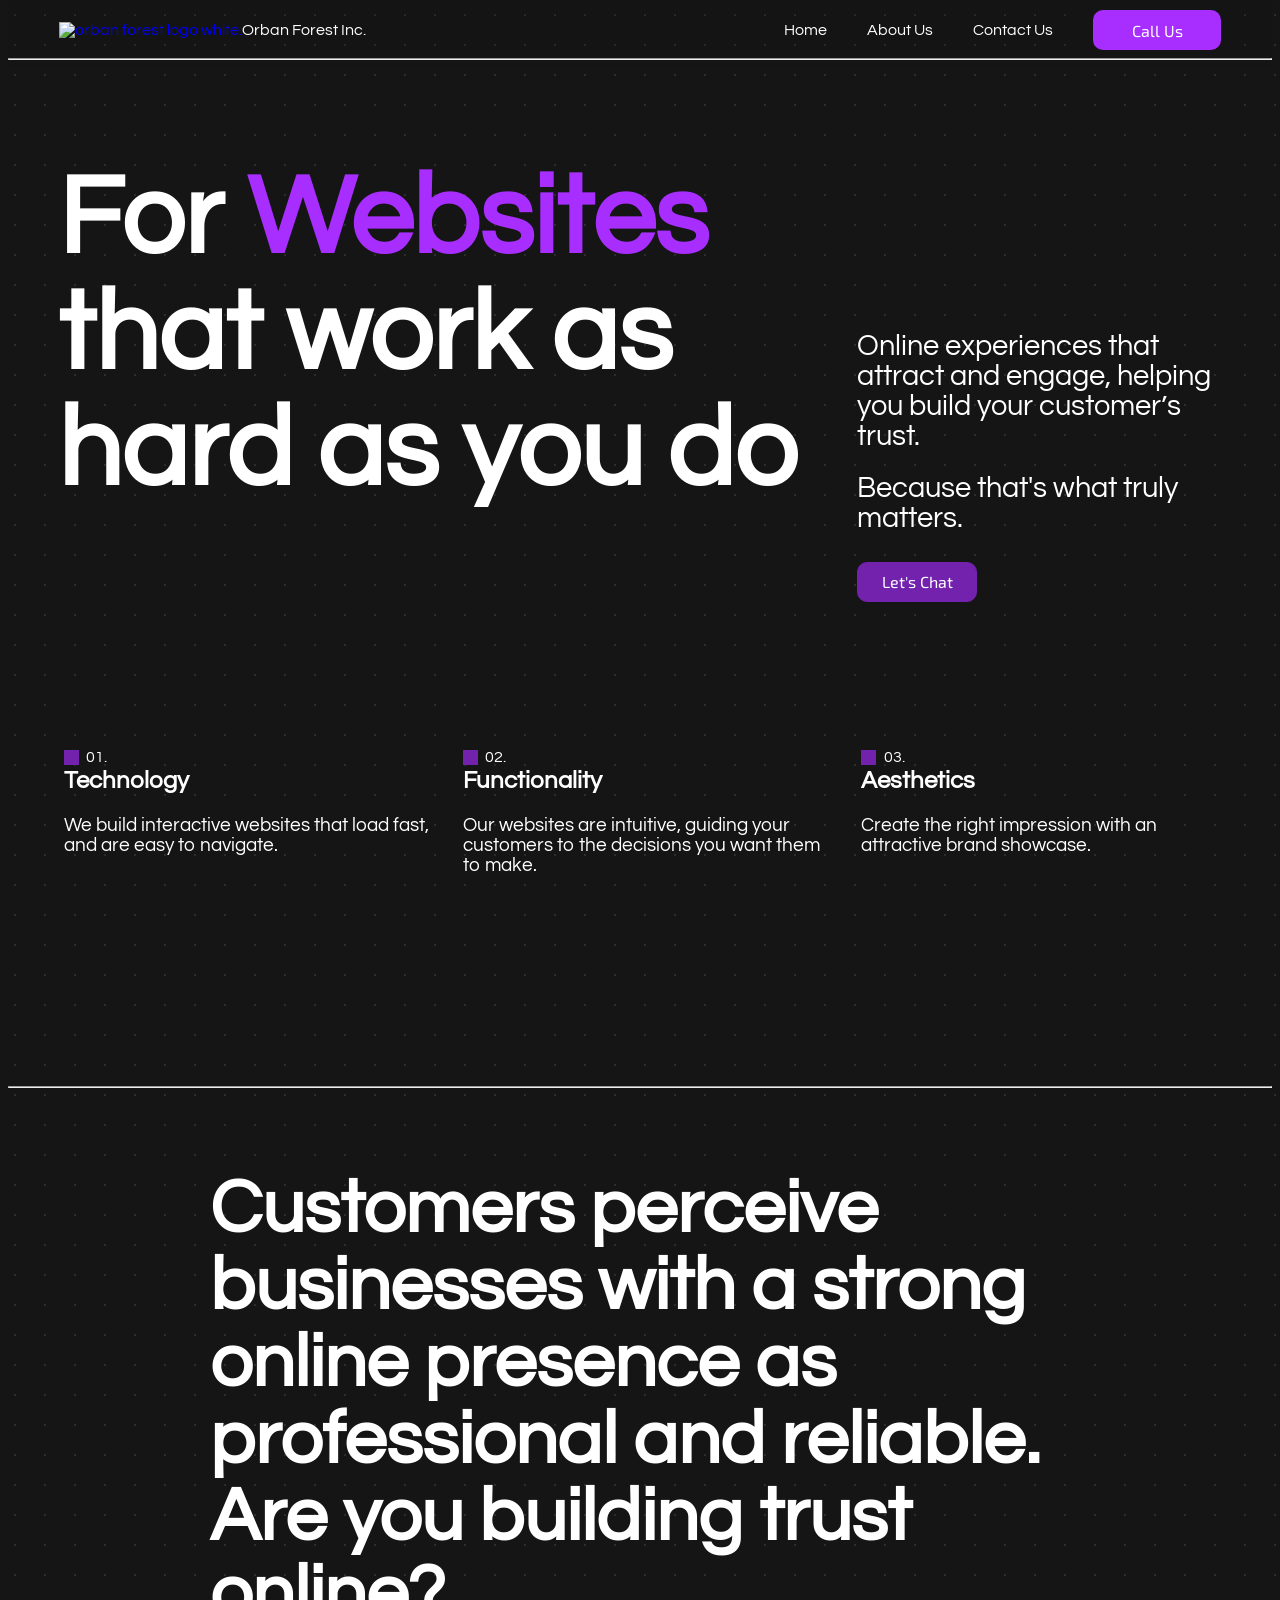
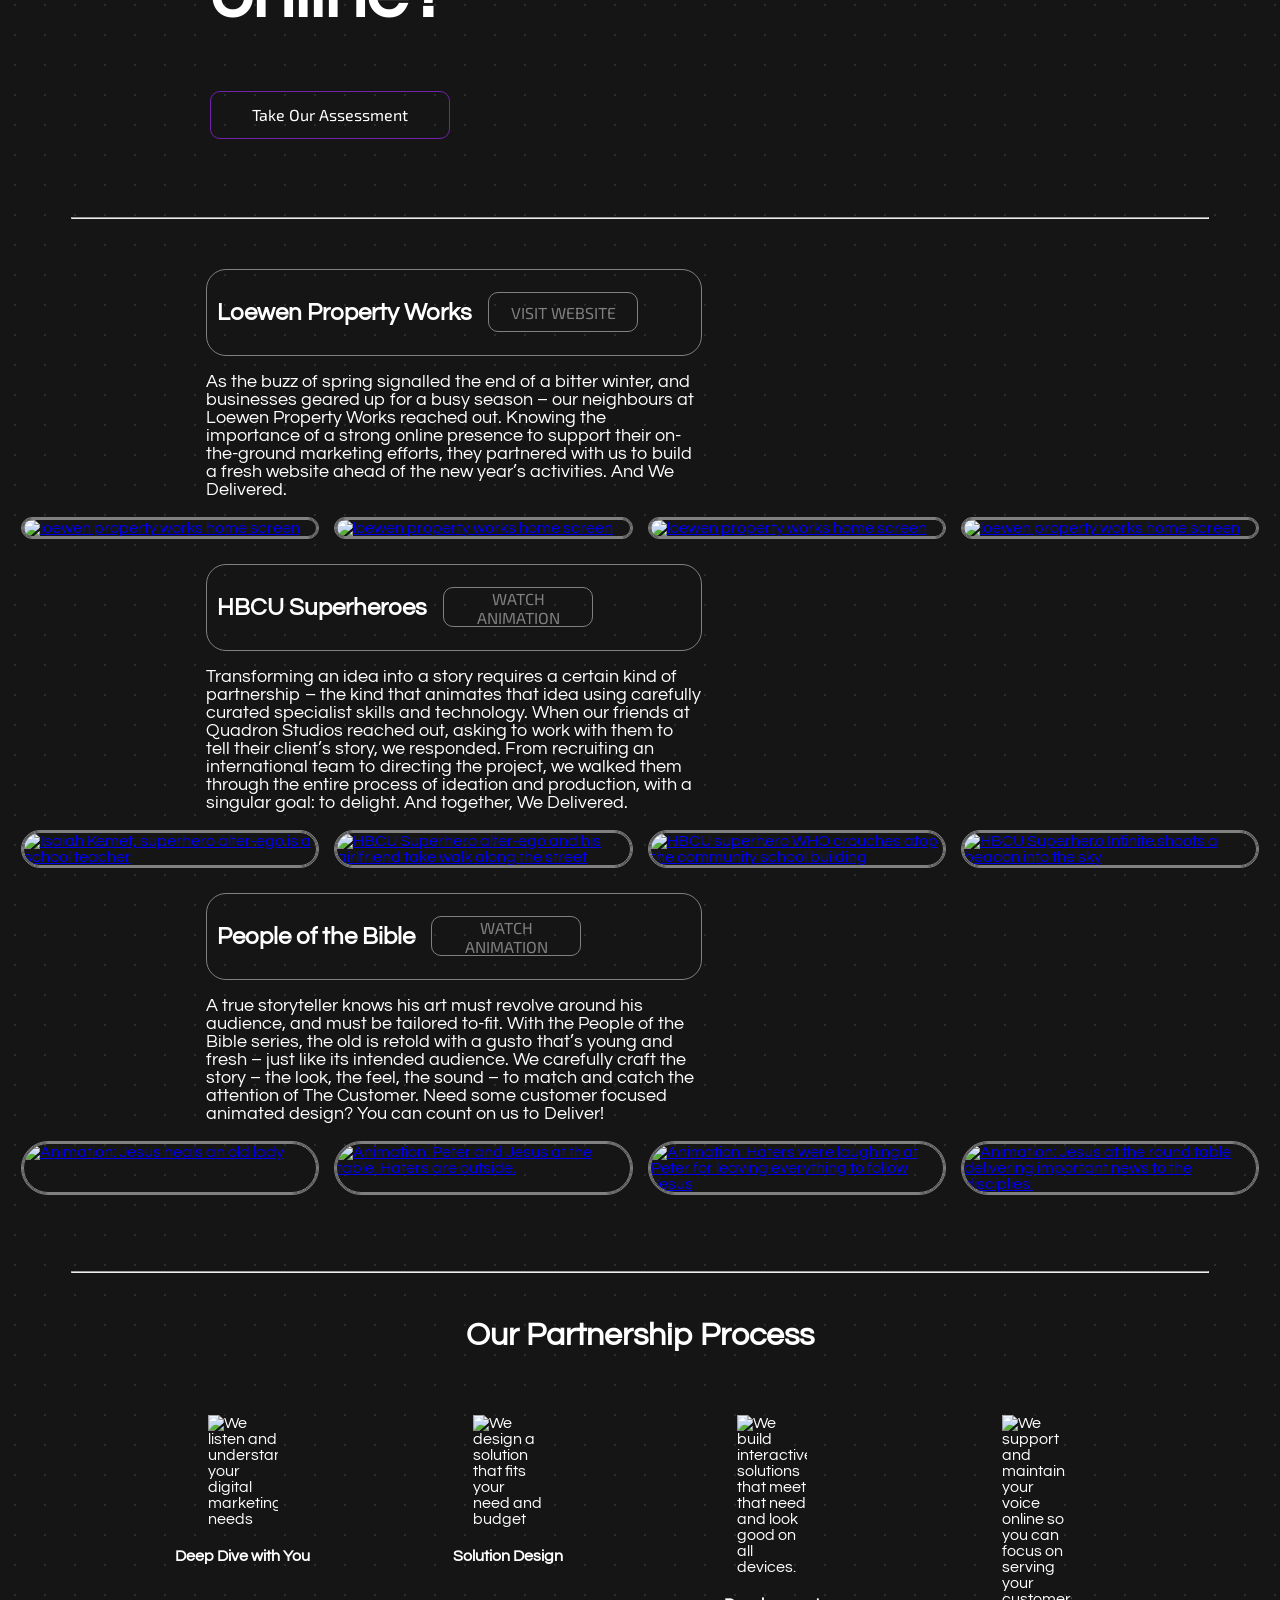
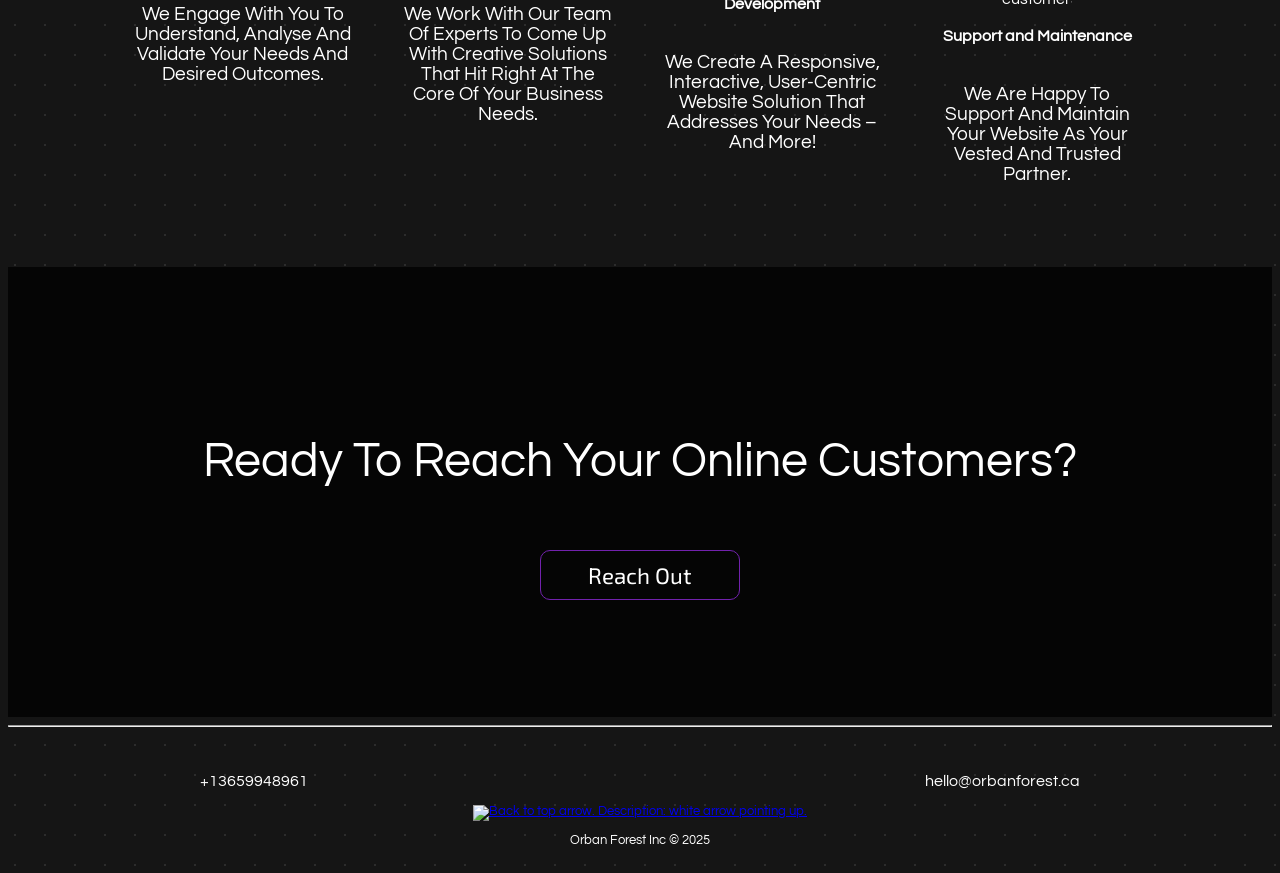
==== commit 657a5b0a: "Added modified assessment form" ====
--- a/public/index.html
+++ b/public/index.html
@@ -117,10 +117,11 @@
     </div>
     <hr class="hero-hr">
     <section id="conversation" data-aos="fade-up">
-        <h3>When your customers are online, searching for trustworthy partners -  </h3>
-        <h3 id="main-question">Do they see you?  </h3>
-        
-        <button><a href="contact-us.html">request a free consultation</a></button>
+        <!-- <h3>Your customers are online, searching for a trustworthy partner -  </h3>
+        <h3 id="main-question">Do they see you as <span>the One?</span>  </h3> -->
+        <h3>Customers perceive businesses with a strong online presence as professional and reliable. <br>
+        Are you building trust online? </h3>        
+        <button><a href="assessment.html">Take our assessment </a></button>
         
     </section>
     <hr class="conversation-hr">
--- a/public/styles.css
+++ b/public/styles.css
@@ -414,6 +414,9 @@
   margin-top: -5%;
   color: gray;
 }
+#conversation span {
+  color: #a82eff;
+}
 #conversation button {
   margin-top: -2%;
   width: 15rem;
